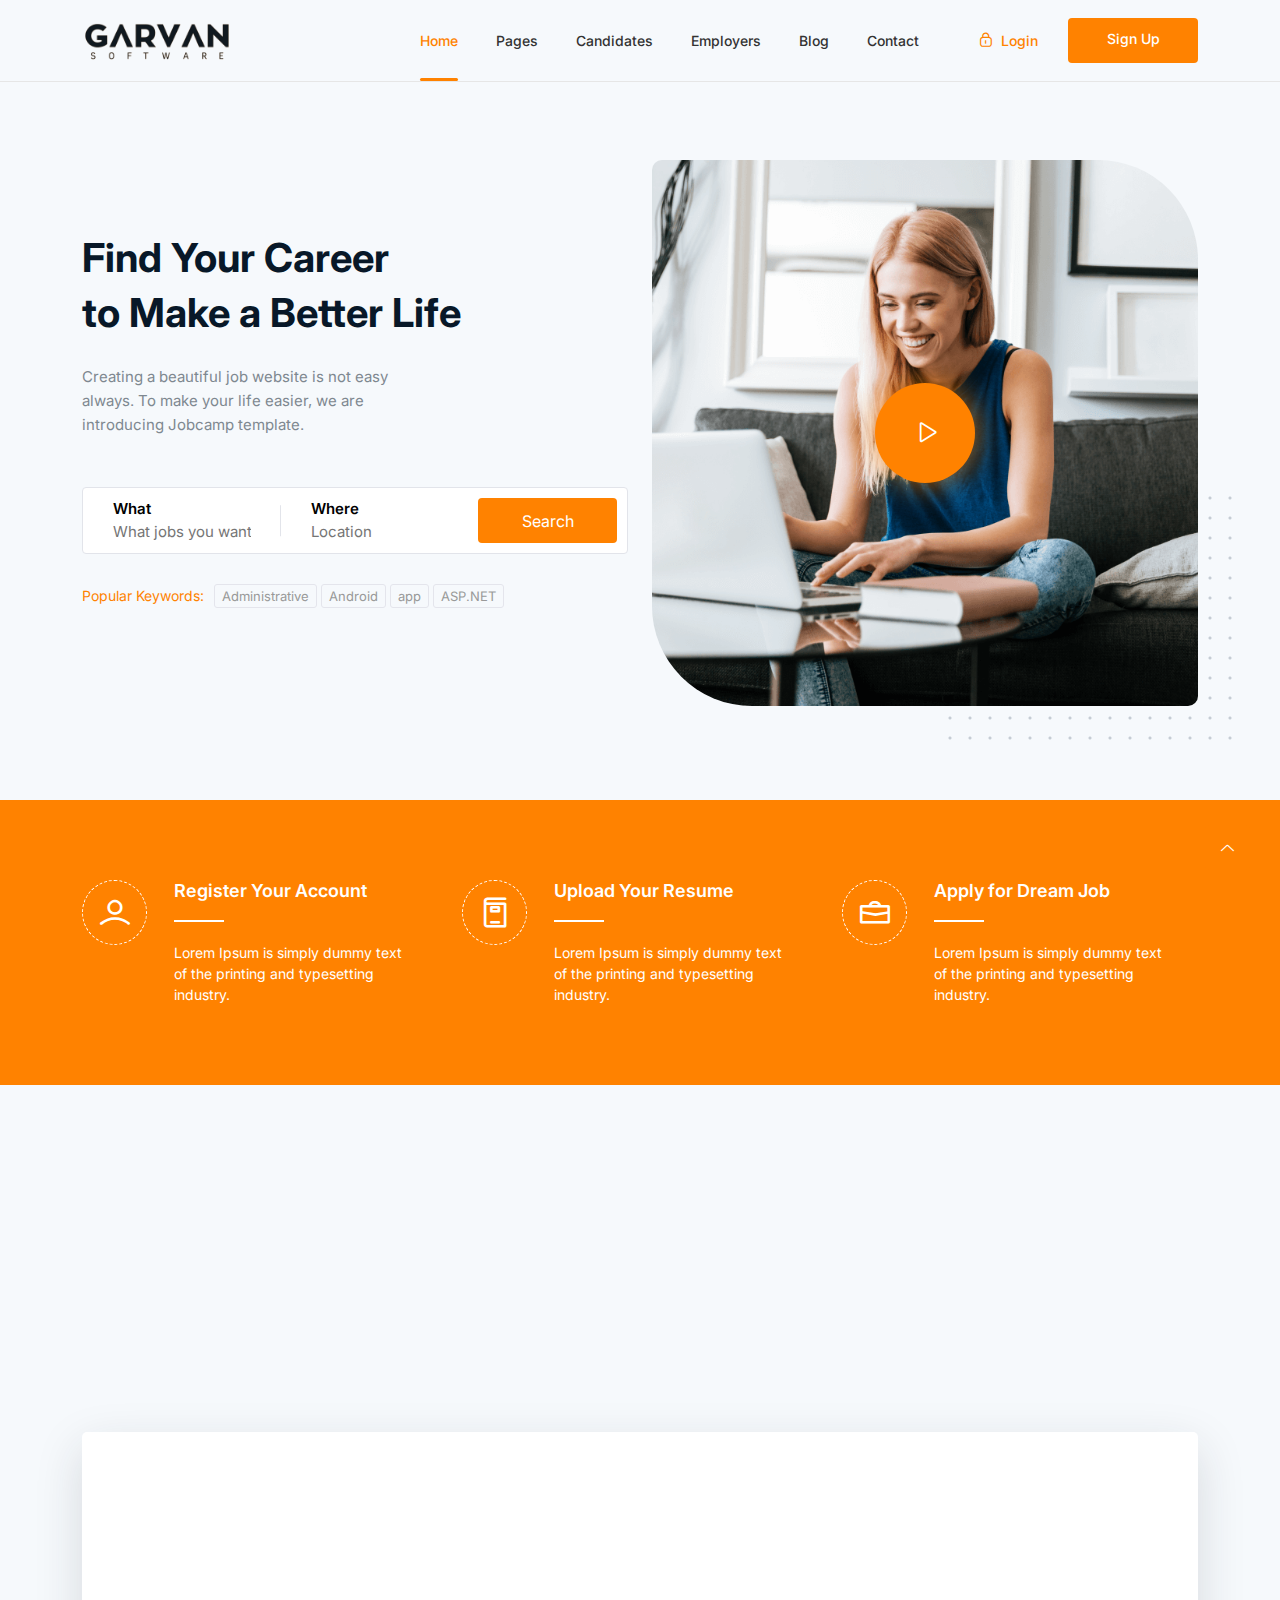
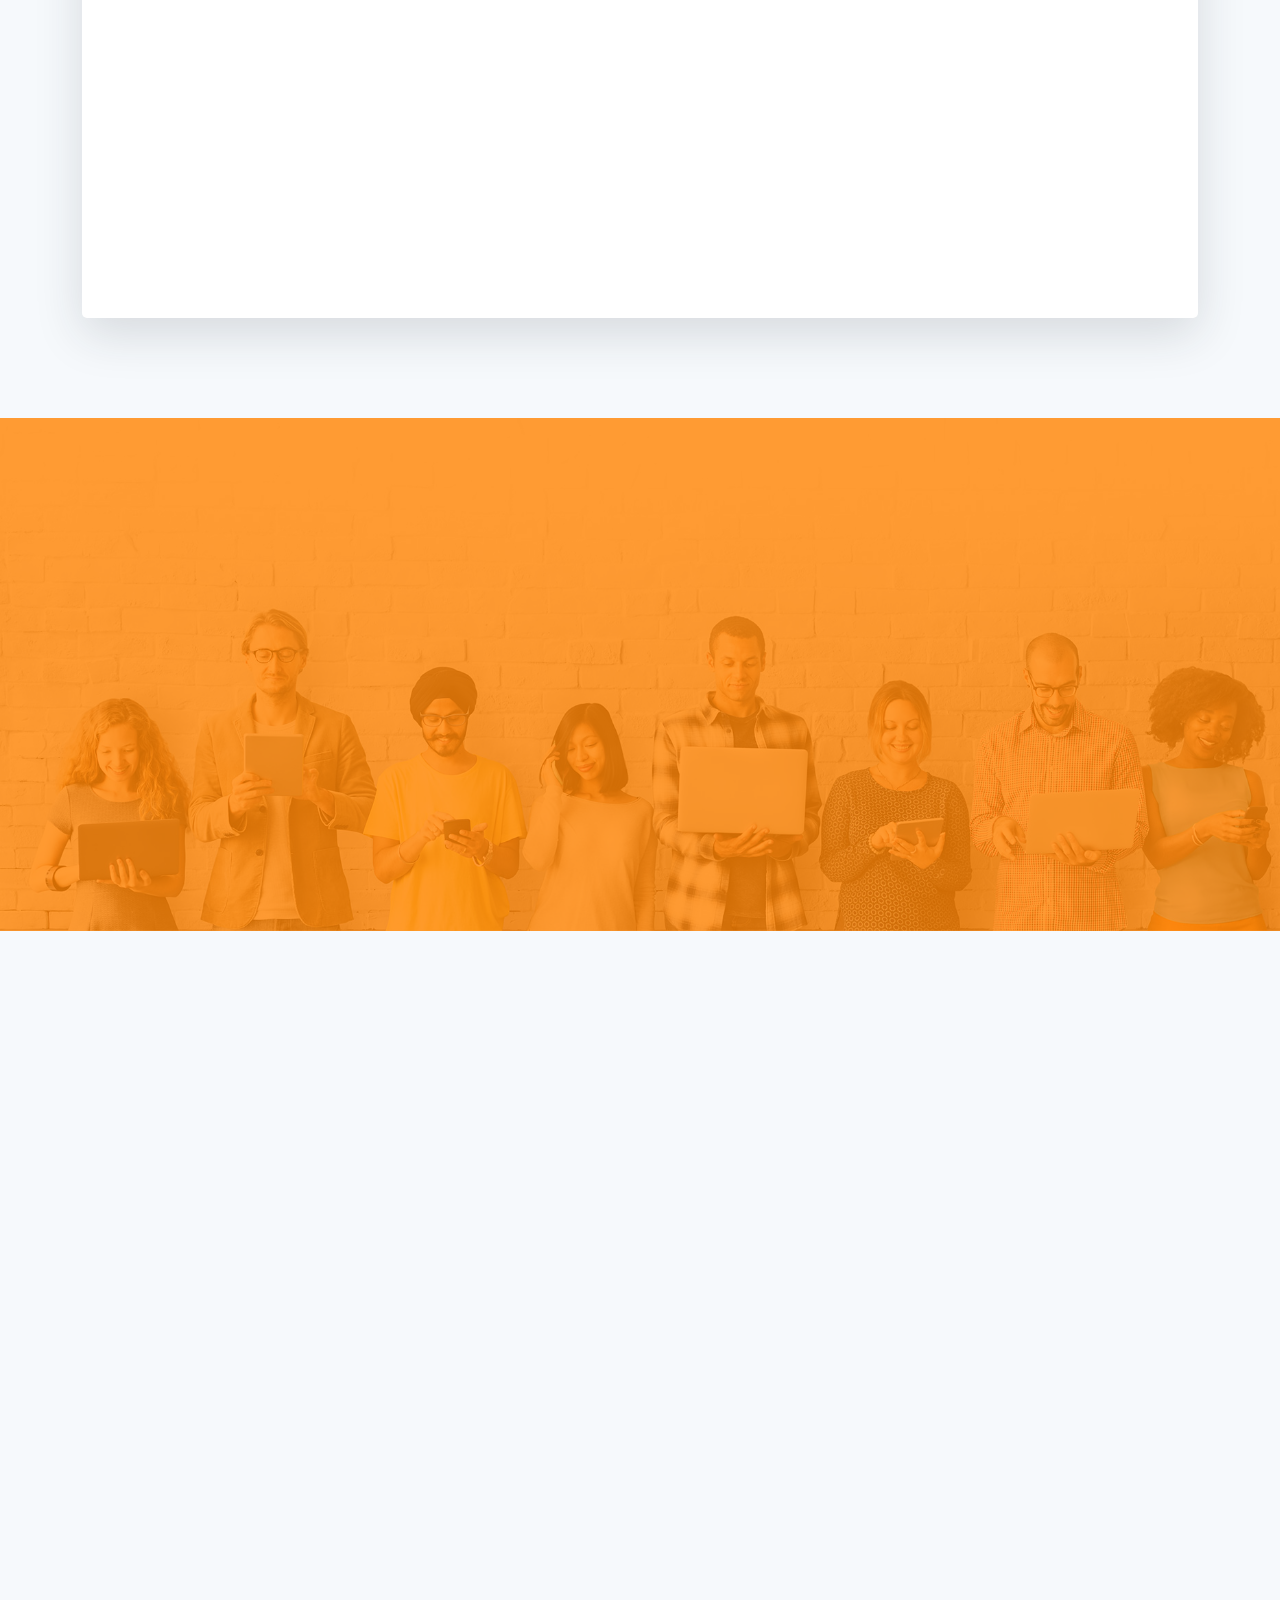
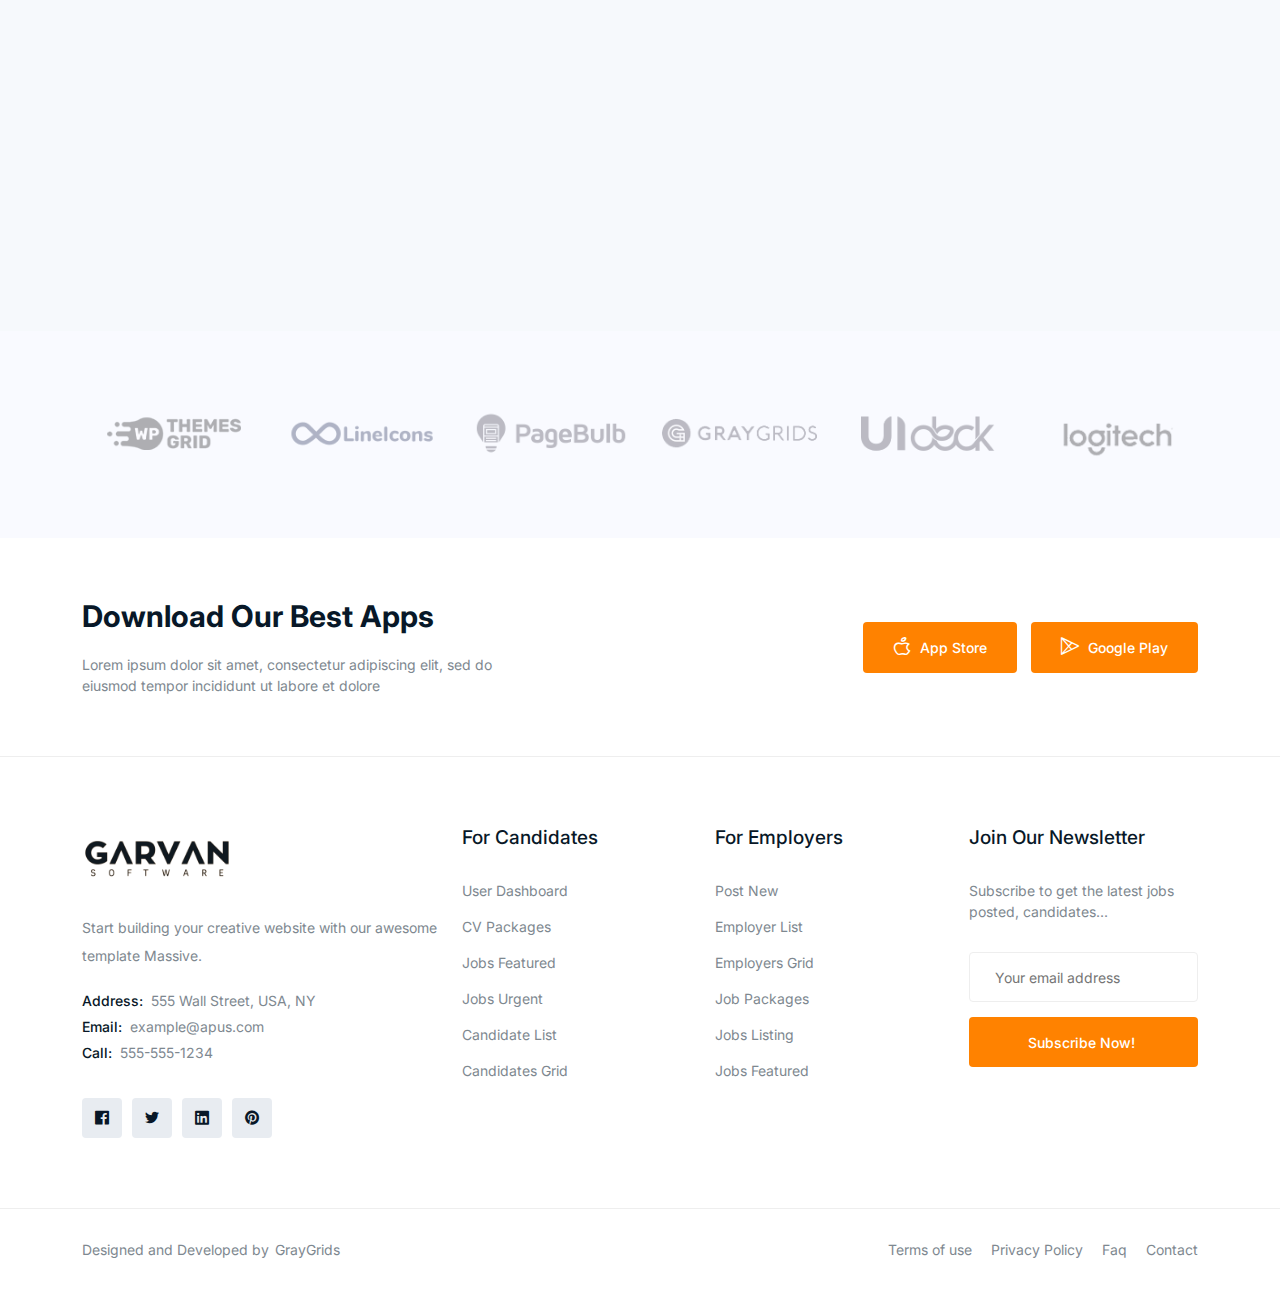
==== index.html @ d6cba6f6 "Add site" ====
<!DOCTYPE html>
<html class="no-js" lang="zxx">

<head>
    <meta charset="utf-8" />
    <meta http-equiv="x-ua-compatible" content="ie=edge" />
    <title>JobGrids - Job Portal HTML Template.</title>
    <meta name="description" content="" />
    <meta name="viewport" content="width=device-width, initial-scale=1" />
    <link rel="shortcut icon" type="image/x-icon" href="assets/images/favicon.svg" />
    <!-- Place favicon.ico in the root directory -->

    <!-- Web Font -->
    <link href="https://fonts.googleapis.com/css2?family=Inter:wght@100;200;300;400;500;600;700;800;900&display=swap"
        rel="stylesheet">

    <!-- ========================= CSS here ========================= -->
    <link rel="stylesheet" href="assets/css/bootstrap.min.css" />
    <link rel="stylesheet" href="assets/css/LineIcons.2.0.css" />
    <link rel="stylesheet" href="assets/css/animate.css" />
    <link rel="stylesheet" href="assets/css/tiny-slider.css" />
    <link rel="stylesheet" href="assets/css/glightbox.min.css" />
    <link rel="stylesheet" href="assets/css/main.css" />

</head>

<body>
    <!--[if lte IE 9]>
      <p class="browserupgrade">
        You are using an <strong>outdated</strong> browser. Please
        <a href="https://browsehappy.com/">upgrade your browser</a> to improve
        your experience and security.
      </p>
    <![endif]-->

    <div id="loading-area"></div>

    <!-- Start Header Area -->
    <header class="header">
        <div class="navbar-area">
            <div class="container">
                <div class="row align-items-center">
                    <div class="col-lg-12">
                        <nav class="navbar navbar-expand-lg">
                            <a class="navbar-brand logo" href="index.html">
                                <img class="logo1" src="assets/images/logo/logo.png" alt="Logo" />
                            </a>
                            <button class="navbar-toggler" type="button" data-toggle="collapse"
                                data-target="#navbarSupportedContent" aria-controls="navbarSupportedContent"
                                aria-expanded="false" aria-label="Toggle navigation">
                                <span class="toggler-icon"></span>
                                <span class="toggler-icon"></span>
                                <span class="toggler-icon"></span>
                            </button>
                            <div class="collapse navbar-collapse sub-menu-bar" id="navbarSupportedContent">
                                <ul id="nav" class="navbar-nav ml-auto">
                                    <li class="nav-item">
                                        <a class="active" href="index.html">Home</a>
                                    </li>
                                    <li class="nav-item"><a href="#">Pages</a>
                                        <ul class="sub-menu">
                                            <li><a href="about-us.html">About Us</a></li>
                                        </ul>
                                    </li>
                                    <li class="nav-item"><a href="#">Candidates</a></li>
                                    <li class="nav-item"><a href="#">Employers </a></li>
                                    <li class="nav-item"><a href="#">Blog</a></li>
                                    <li class="nav-item"><a href="contact.html">Contact</a></li>
                                </ul>
                            </div>
                            <!-- navbar collapse -->
                            <div class="button">
                                <a href="javacript:" data-toggle="modal" data-target="#login" class="login"><i
                                        class="lni lni-lock-alt"></i> Login</a>
                                <a href="javacript:" data-toggle="modal" data-target="#signup" class="btn">Sign Up</a>
                            </div>
                        </nav>
                        <!-- navbar -->
                    </div>
                </div>
                <!-- row -->
            </div>
            <!-- container -->
        </div>
        <!-- navbar area -->
    </header>
    <!-- End Header Area -->

    <!-- Start Hero Area -->
    <section class="hero-area">
        <!-- Single Slider -->
        <div class="hero-inner">
            <div class="container">
                <div class="row ">
                    <div class="col-lg-6 co-12">
                        <div class="inner-content">
                            <div class="hero-text">
                                <h1 class="wow fadeInUp" data-wow-delay=".3s">Find Your Career <br>to Make a Better Life
                                </h1>
                                <p class="wow fadeInUp" data-wow-delay=".5s">Creating a beautiful job website is not
                                    easy <br> always. To make your life easier, we are<br> introducing Jobcamp template.
                                </p>
                            </div>
                            <div class="job-search-wrap-two mt-50 wow fadeInUp" data-wow-delay=".7s">
                                <div class="job-search-form">
                                    <form action="#">
                                        <!-- Single Field Item Start  -->
                                        <div class="single-field-item keyword">
                                            <label for="keyword">What</label>
                                            <input id="keyword" placeholder="What jobs you want?" name="keyword"
                                                type="text">
                                        </div>
                                        <!-- Single Field Item End  -->
                                        <!-- Single Field Item Start  -->
                                        <div class="single-field-item location">
                                            <label for="location">Where</label>
                                            <input id="location" class="input-field input-field-location"
                                                placeholder="Location" name="location" type="text">
                                        </div>
                                        <!-- Single Field Item End  -->
                                        <div class="submit-btn">
                                            <button class="btn" type="submit">Search</button>
                                        </div>
                                    </form>
                                </div>
                                <div class="trending-keywords mt-30">
                                    <div class="keywords style-two">
                                        <span class="title">Popular Keywords:</span>
                                        <ul>
                                            <li><a href="#">Administrative</a></li>
                                            <li><a href="#">Android</a></li>
                                            <li><a href="#">app</a></li>
                                            <li><a href="#">ASP.NET</a></li>
                                        </ul>
                                    </div>
                                </div>
                            </div>
                        </div>
                    </div>
                    <div class="col-lg-6 co-12">
                        <div class="hero-video-head wow fadeInRight" data-wow-delay=".5s">
                            <div class="video-inner">
                                <img src="assets/images/hero/hero-image.png" alt="#">
                                <a href="https://www.youtube.com/watch?v=cz4z8CyvDas" class="glightbox hero-video"><i
                                        class="lni lni-play"></i></a>
                                <!-- Video Animation -->
                                <div class="promo-video">
                                    <div class="waves-block">
                                        <div class="waves wave-1"></div>
                                        <div class="waves wave-2"></div>
                                        <div class="waves wave-3"></div>
                                    </div>
                                </div>
                                <!--/ End Video Animation -->
                            </div>
                        </div>
                    </div>
                </div>
            </div>
        </div>
        <!--/ End Single Slider -->
    </section>
    <!--/ End Hero Area -->

    <!-- Start Apply Process Area -->
    <section class="apply-process section">
        <div class="container">
            <div class="row">
                <div class="col-lg-4 col-md-4 col-12">
                    <div class="process-item">
                        <i class="lni lni-user"></i>
                        <h4>Register Your Account</h4>
                        <p>Lorem Ipsum is simply dummy text of the printing and typesetting industry.</p>
                    </div>
                </div>
                <div class="col-lg-4 col-md-4 col-12">
                    <div class="process-item">
                        <i class="lni lni-book"></i>
                        <h4>Upload Your Resume</h4>
                        <p>Lorem Ipsum is simply dummy text of the printing and typesetting industry.</p>
                    </div>
                </div>
                <div class="col-lg-4 col-md-4 col-12">
                    <div class="process-item">
                        <i class="lni lni-briefcase"></i>
                        <h4>Apply for Dream Job</h4>
                        <p>Lorem Ipsum is simply dummy text of the printing and typesetting industry.</p>
                    </div>
                </div>
            </div>
        </div>
    </section>
    <!--/ End Apply Process Area -->

    <!-- Start Job Category Area -->
    <section class="job-category section">
        <div class="container">
            <div class="row">
                <div class="col-12">
                    <div class="section-title">
                        <span class="wow fadeInDown" data-wow-delay=".2s">Job Category</span>
                        <h2 class="wow fadeInUp" data-wow-delay=".4s">Choose Your Desire Category</h2>
                        <p class="wow fadeInUp" data-wow-delay=".6s">There are many variations of passages of Lorem
                            Ipsum available, but the majority have suffered alteration in some form.</p>
                    </div>
                </div>
            </div>
            <div class="cat-head">
                <div class="row">
                    <div class="col-lg-3 col-md-6 col-12">
                        <a href="job-details.html" class="single-cat wow fadeInUp" data-wow-delay=".2s">
                            <div class="icon">
                                <i class="lni lni-cog"></i>
                            </div>
                            <h3>Technical<br> Support</h3>
                        </a>
                    </div>
                    <div class="col-lg-3 col-md-6 col-12">
                        <a href="job-details.html" class="single-cat wow fadeInUp" data-wow-delay=".4s">
                            <div class="icon">
                                <i class="lni lni-layers"></i>
                            </div>
                            <h3>Business<br> Development</h3>
                        </a>
                    </div>
                    <div class="col-lg-3 col-md-6 col-12">
                        <a href="job-details.html" class="single-cat wow fadeInUp" data-wow-delay=".6s">
                            <div class="icon">
                                <i class="lni lni-home"></i>
                            </div>
                            <h3>Real Estate<br> Business</h3>
                        </a>
                    </div>
                    <div class="col-lg-3 col-md-6 col-12">
                        <a href="job-details.html" class="single-cat wow fadeInUp" data-wow-delay=".8s">
                            <div class="icon">
                                <i class="lni lni-search"></i>
                            </div>
                            <h3>Share Maeket<br> Analysis</h3>
                        </a>
                    </div>
                    <div class="col-lg-3 col-md-6 col-12">
                        <a href="job-details.html" class="single-cat wow fadeInUp" data-wow-delay=".2s">
                            <div class="icon">
                                <i class="lni lni-investment"></i>
                            </div>
                            <h3>Finance & Banking <br> Service</h3>
                        </a>
                    </div>
                    <div class="col-lg-3 col-md-6 col-12">
                        <a href="job-details.html" class="single-cat wow fadeInUp" data-wow-delay=".4s">
                            <div class="icon">
                                <i class="lni lni-cloud-network"></i>
                            </div>
                            <h3>IT & Networing <br> Sevices</h3>
                        </a>
                    </div>
                    <div class="col-lg-3 col-md-6 col-12">
                        <a href="job-details.html" class="single-cat wow fadeInUp" data-wow-delay=".6s">
                            <div class="icon">
                                <i class="lni lni-restaurant"></i>
                            </div>
                            <h3>Restaurant <br> Services</h3>
                        </a>
                    </div>
                    <div class="col-lg-3 col-md-6 col-12">
                        <a href="job-details.html" class="single-cat wow fadeInUp" data-wow-delay=".8s">
                            <div class="icon">
                                <i class="lni lni-fireworks"></i>
                            </div>
                            <h3>Defence & Fire <br> Service</h3>
                        </a>
                    </div>
                </div>
            </div>
        </div>
    </section>
    <!-- /End Job Category Area -->

    <!-- Start Call Action Area -->
    <section class="call-action overlay section">
        <div class="container">
            <div class="row ">
                <div class="col-lg-8 offset-lg-2 col-12">
                    <div class="inner">
                        <div class="section-title">
                            <span class="wow fadeInDown" data-wow-delay=".2s">JobGrids Free Lite Version</span>
                            <h2 class="wow fadeInUp" data-wow-delay=".4s">Currently You are using free
                                lite Version of JobGrids</h2>
                            <p class="wow fadeInUp" data-wow-delay=".6s">Please, purchase full version of the template to get all pages, <br> Features and commercial license.</p>
                            <div class="button wow fadeInUp" data-wow-delay=".8s">
                                <a href="#" class="btn"><i class="lni lni-cart"></i> Buy Now</a>
                            </div>
                        </div>
                    </div>
                </div>
            </div>
        </div>
    </section>
    <!-- /End Call Action Area -->

    <!-- Start Pricing Table Area -->
    <section class="pricing-table section">
        <div class="container">
            <div class="row">
                <div class="col-12">
                    <div class="section-title">
                        <span class="wow fadeInDown" data-wow-delay=".2s">Pricing Table</span>
                        <h2 class="wow fadeInUp" data-wow-delay=".4s">Our Pricing Plan</h2>
                        <p class="wow fadeInUp" data-wow-delay=".6s">There are many variations of passages of Lorem
                            Ipsum available, but the majority have suffered alteration in some form.</p>
                    </div>
                </div>
            </div>
            <div class="row">
                <div class="col-lg-4 col-md-6 col-12">
                    <!-- Single Table -->
                    <div class="single-table wow fadeInUp" data-wow-delay=".2s">
                        <!-- Table Head -->
                        <div class="table-head">
                            <h4 class="title">BASIC PACK</h4>
                            <div class="price">
                                <p class="amount">$30<span class="duration">per month</span></p>
                            </div>
                        </div>
                        <!-- End Table Head -->
                        <!-- Table List -->
                        <ul class="table-list">
                            <li>5+ Listings</li>
                            <li>Contact With Agent</li>
                            <li>Contact With Agent</li>
                            <li>7×24 Fully Support</li>
                            <li>50GB Space</li>
                        </ul>
                        <!-- End Table List -->
                        <!-- Table Bottom -->
                        <div class="button">
                            <a class="btn" href="#">Register Now</a>
                        </div>
                        <!-- End Table Bottom -->
                    </div>
                    <!-- End Single Table-->
                </div>
                <div class="col-lg-4 col-md-6 col-12">
                    <!-- Single Table -->
                    <div class="single-table wow fadeInUp" data-wow-delay=".4s">
                        <!-- Table Head -->
                        <div class="table-head">
                            <h4 class="title">STANDARD PACK</h4>
                            <div class="price">
                                <p class="amount">$40<span class="duration">per month</span></p>
                            </div>
                        </div>
                        <!-- End Table Head -->
                        <!-- Table List -->
                        <ul class="table-list">
                            <li>5+ Listings</li>
                            <li>Contact With Agent</li>
                            <li>Contact With Agent</li>
                            <li>7×24 Fully Support</li>
                            <li>50GB Space</li>
                        </ul>
                        <!-- End Table List -->
                        <!-- Table Bottom -->
                        <div class="button">
                            <a class="btn" href="#">Register Now</a>
                        </div>
                        <!-- End Table Bottom -->
                    </div>
                    <!-- End Single Table-->
                </div>
                <div class="col-lg-4 col-md-6 col-12">
                    <!-- Single Table -->
                    <div class="single-table wow fadeInUp" data-wow-delay=".6s">
                        <!-- Table Head -->
                        <div class="table-head">
                            <h4 class="title">PREMIUM PACK</h4>
                            <div class="price">
                                <p class="amount">$60<span class="duration">per month</span></p>
                            </div>
                        </div>
                        <!-- End Table Head -->
                        <!-- Table List -->
                        <ul class="table-list">
                            <li>5+ Listings</li>
                            <li>Contact With Agent</li>
                            <li>Contact With Agent</li>
                            <li>7×24 Fully Support</li>
                            <li>50GB Space</li>
                        </ul>
                        <!-- End Table List -->
                        <!-- Table Bottom -->
                        <div class="button">
                            <a class="btn" href="#">Register Now</a>
                        </div>
                        <!-- End Table Bottom -->
                    </div>
                    <!-- End Single Table-->
                </div>
            </div>
        </div>
    </section>
    <!--/ End Pricing Table Area -->

    <!-- Start Clients Area -->
    <div class="client-logo-section">
        <div class="container">
            <div class="client-logo-wrapper">
                <div class="client-logo-carousel d-flex align-items-center justify-content-between">
                    <div class="client-logo">
                        <img src="assets/images/clients/client1.png" alt="#">
                    </div>
                    <div class="client-logo">
                        <img src="assets/images/clients/client2.png" alt="#">
                    </div>
                    <div class="client-logo">
                        <img src="assets/images/clients/client3.png" alt="#">
                    </div>
                    <div class="client-logo">
                        <img src="assets/images/clients/client4.png" alt="#">
                    </div>
                    <div class="client-logo">
                        <img src="assets/images/clients/client5.png" alt="#">
                    </div>
                    <div class="client-logo">
                        <img src="assets/images/clients/client6.png" alt="#">
                    </div>
                    <div class="client-logo">
                        <img src="assets/images/clients/client2.png" alt="#">
                    </div>
                    <div class="client-logo">
                        <img src="assets/images/clients/client3.png" alt="#">
                    </div>
                    <div class="client-logo">
                        <img src="assets/images/clients/client4.png" alt="#">
                    </div>
                </div>
            </div>
        </div>
    </div>
    <!-- End Clients Area -->

    <!-- Login Modal -->
    <div class="modal fade form-modal" id="login" tabindex="-1" aria-hidden="true">
        <div class="modal-dialog max-width-px-840 position-relative">
            <button type="button"
                class="circle-32 btn-reset bg-white pos-abs-tr mt-md-n6 mr-lg-n6 focus-reset z-index-supper"
                data-dismiss="modal"><i class="lni lni-close"></i></button>
            <div class="login-modal-main">
                <div class="row no-gutters">
                    <div class="col-12">
                        <div class="row">
                            <div class="heading">
                                <h3>Login From Here</h3>
                                <p>Log in to continue your account <br> and explore new jobs.</p>
                            </div>
                            <div class="social-login">
                                <ul>
                                    <li><a class="linkedin" href="#"><i class="lni lni-linkedin-original"></i> Log in
                                            with LinkedIn</a></li>
                                    <li><a class="google" href="#"><i class="lni lni-google"></i> Log in with
                                            Google</a></li>
                                    <li><a class="facebook" href="#"><i class="lni lni-facebook-original"></i> Log in
                                            with Facebook</a></li>
                                </ul>
                            </div>
                            <div class="or-devider">
                                <span>Or</span>
                            </div>
                            <form action="/">
                                <div class="form-group">
                                    <label for="email" class="label">E-mail</label>
                                    <input type="email" class="form-control" placeholder="example@gmail.com" id="email">
                                </div>
                                <div class="form-group">
                                    <label for="password" class="label">Password</label>
                                    <div class="position-relative">
                                        <input type="password" class="form-control" id="password"
                                            placeholder="Enter password">
                                    </div>
                                </div>
                                <div class="form-group d-flex flex-wrap justify-content-between">
                                    <!-- Default checkbox -->
                                    <div class="form-check">
                                        <input class="form-check-input" type="checkbox" value=""
                                            id="flexCheckDefault" />
                                        <label class="form-check-label" for="flexCheckDefault">Remember password</label>
                                    </div>
                                    <a href="" class="font-size-3 text-dodger line-height-reset">Forget Password</a>
                                </div>
                                <div class="form-group mb-8 button">
                                    <button class="btn ">Log in
                                    </button>
                                </div>
                                <p class="text-center create-new-account">Don’t have an account? <a href="#">Create a free account</a></p>
                            </form>
                        </div>
                    </div>
                </div>
            </div>
        </div>
    </div>
    <!-- End Login Modal -->

    <!-- Signup Modal -->
    <div class="modal fade form-modal" id="signup" tabindex="-1" aria-hidden="true">
        <div class="modal-dialog max-width-px-840 position-relative">
            <button type="button"
                class="circle-32 btn-reset bg-white pos-abs-tr mt-md-n6 mr-lg-n6 focus-reset z-index-supper"
                data-dismiss="modal"><i class="lni lni-close"></i></button>
            <div class="login-modal-main">
                <div class="row no-gutters">
                    <div class="col-12">
                        <div class="row">
                            <div class="heading">
                                <h3>Create a free Account <br> Today</h3>
                                <p>Create your account to continue <br> and explore new jobs.</p>
                            </div>
                            <div class="social-login">
                                <ul>
                                    <li><a class="linkedin" href="#"><i class="lni lni-linkedin-original"></i> Import from LinkedIn</a></li>
                                    <li><a class="google" href="#"><i class="lni lni-google"></i> Import from
                                            Google</a></li>
                                    <li><a class="facebook" href="#"><i class="lni lni-facebook-original"></i> Import from Facebook</a></li>
                                </ul>
                            </div>
                            <div class="or-devider">
                                <span>Or</span>
                            </div>
                            <form action="/">
                                <div class="form-group">
                                    <label for="email" class="label">E-mail</label>
                                    <input type="email" class="form-control" placeholder="example@gmail.com">
                                </div>
                                <div class="form-group">
                                    <label for="password" class="label">Password</label>
                                    <div class="position-relative">
                                        <input type="password" class="form-control"
                                            placeholder="Enter password">
                                    </div>
                                </div>
                                <div class="form-group">
                                    <label for="password" class="label">Confirm Password</label>
                                    <div class="position-relative">
                                        <input type="password" class="form-control"
                                            placeholder="Enter password">
                                    </div>
                                </div>
                                <div class="form-group d-flex flex-wrap justify-content-between">
                                    <!-- Default checkbox -->
                                    <div class="form-check">
                                        <input class="form-check-input" type="checkbox" value="">
                                        <label class="form-check-label" for="flexCheckDefault">Agree to the <a
                                                href="#">Terms & Conditions</a></label>
                                    </div>
                                </div>
                                <div class="form-group mb-8 button">
                                    <button class="btn ">Sign Up
                                    </button>
                                </div>
                            </form>
                        </div>
                    </div>
                </div>
            </div>
        </div>
    </div>
    <!-- End Signup Modal -->

    <!-- Start Footer Area -->
    <footer class="footer">
        <div class="footer-top">
            <div class="container">
                <div class="row align-items-center justify-content-center">
                    <div class="col-lg-6 col-12">
                        <div class="download-text">
                            <h3>Download Our Best Apps</h3>
                            <p>Lorem ipsum dolor sit amet, consectetur adipiscing elit, sed do<br> eiusmod tempor
                                incididunt ut labore et dolore</p>
                        </div>
                    </div>
                    <div class="col-lg-6 col-12">
                        <div class="download-button">
                            <div class="button">
                                <a class="btn" href="#"><i class="lni lni-apple"></i> App Store</a>
                                <a class="btn" href="#"><i class="lni lni-play-store"></i> Google Play</a>
                            </div>
                        </div>
                    </div>
                </div>
            </div>
        </div>
        <!-- Start Middle Top -->
        <div class="footer-middle">
            <div class="container">
                <div class="row">
                    <div class="col-lg-4 col-md-6 col-12">
                        <!-- Single Widget -->
                        <div class="f-about single-footer">
                            <div class="logo">
                                <a href="index.html"><img src="assets/images/logo/logo.png" alt="Logo"></a>
                            </div>
                            <p>Start building your creative website with our awesome template Massive.</p>
                            <ul class="contact-address">
                                <li><span>Address:</span> 555 Wall Street, USA, NY</li>
                                <li><span>Email:</span> example@apus.com</li>
                                <li><span>Call:</span> 555-555-1234</li>
                            </ul>
                            <div class="footer-social">
                                <ul>
                                    <li><a href="#"><i class="lni lni-facebook-original"></i></a></li>
                                    <li><a href="#"><i class="lni lni-twitter-original"></i></a></li>
                                    <li><a href="#"><i class="lni lni-linkedin-original"></i></a></li>
                                    <li><a href="#"><i class="lni lni-pinterest"></i></a></li>
                                </ul>
                            </div>
                        </div>
                        <!-- End Single Widget -->
                    </div>
                    <div class="col-lg-8 col-12">
                        <div class="row">
                            <div class="col-lg-4 col-md-6 col-12">
                                <!-- Single Widget -->
                                <div class="single-footer f-link">
                                    <h3>For Candidates</h3>
                                    <ul>
                                        <li><a href="resume.html">User Dashboard</a></li>
                                        <li><a href="#">CV Packages</a></li>
                                        <li><a href="#">Jobs Featured</a></li>
                                        <li><a href="#">Jobs Urgent</a></li>
                                        <li><a href="#">Candidate List</a></li>
                                        <li><a href="#">Candidates Grid</a></li>
                                    </ul>
                                </div>
                                <!-- End Single Widget -->
                            </div>
                            <div class="col-lg-4 col-md-6 col-12">
                                <!-- Single Widget -->
                                <div class="single-footer f-link">
                                    <h3>For Employers</h3>
                                    <ul>
                                        <li><a href="#">Post New</a></li>
                                        <li><a href="#">Employer List</a></li>
                                        <li><a href="#">Employers Grid</a></li>
                                        <li><a href="#">Job Packages</a></li>
                                        <li><a href="#">Jobs Listing</a></li>
                                        <li><a href="#">Jobs Featured</a></li>
                                    </ul>
                                </div>
                                <!-- End Single Widget -->
                            </div>
                            <div class="col-lg-4 col-md-6 col-12">
                                <!-- Single Widget -->
                                <div class="single-footer newsletter">
                                    <h3>Join Our Newsletter</h3>
                                    <p>Subscribe to get the latest jobs posted, candidates...</p>
                                    <form action="mail/mail.php" method="get" target="_blank" class="newsletter-inner">
                                        <input name="EMAIL" placeholder="Your email address" class="common-input"
                                            onfocus="this.placeholder = ''"
                                            onblur="this.placeholder = 'Your email address'" required="" type="email">
                                        <div class="button">
                                            <button class="btn">Subscribe Now! <span class="dir-part"></span></button>
                                        </div>
                                    </form>
                                </div>
                                <!-- End Single Widget -->
                            </div>
                        </div>
                    </div>
                </div>
            </div>
        </div>
        <!--/ End Footer Middle -->
        <!-- Start Footer Bottom -->
        <div class="footer-bottom">
            <div class="container">
                <div class="inner">
                    <div class="row">
                        <div class="col-lg-6 col-md-6 col-12">
                            <div class="left">
                                <p>Designed and Developed by<a href="https://graygrids.com/" rel="nofollow" target="_blank">GrayGrids</a></p>
                            </div>
                        </div>
                        <div class="col-lg-6 col-md-6 col-12">
                            <div class="right">
                                <ul>
                                    <li><a href="#">Terms of use</a></li>
                                    <li><a href="#"> Privacy Policy</a></li>
                                    <li><a href="#">Faq</a></li>
                                    <li><a href="#">Contact</a></li>
                                </ul>
                            </div>
                        </div>
                    </div>
                </div>
            </div>
        </div>
        <!-- End Footer Middle -->
    </footer>
    <!--/ End Footer Area -->

    <!-- ========================= scroll-top ========================= -->
    <a href="#" class="scroll-top btn-hover">
        <i class="lni lni-chevron-up"></i>
    </a>

    <!-- ========================= JS here ========================= -->
    <script src="assets/js/bootstrap.min.js"></script>
    <script src="assets/js/wow.min.js"></script>
    <script src="assets/js/tiny-slider.js"></script>
    <script src="assets/js/glightbox.min.js"></script>
    <script src="assets/js/main.js"></script>
    <script type="text/javascript">
        //====== Clients Logo Slider
        tns({
            container: '.client-logo-carousel',
            slideBy: 'page',
            autoplay: true,
            autoplayButtonOutput: false,
            mouseDrag: true,
            gutter: 15,
            nav: false,
            controls: false,
            responsive: {
                0: {
                    items: 1,
                },
                540: {
                    items: 2,
                },
                768: {
                    items: 3,
                },
                992: {
                    items: 4,
                },
                1170: {
                    items: 6,
                }
            }
        });
        //========= glightbox
        GLightbox({
            'href': 'https://www.youtube.com/watch?v=cz4z8CyvDas',
            'type': 'video',
            'source': 'youtube', //vimeo, youtube or local
            'width': 900,
            'autoplayVideos': true,
        });
    </script>
</body>

</html>
---- assets/css/tiny-slider.css ----
.tns-outer{padding:0!important}.tns-outer [hidden]{display:none!important}.tns-outer [aria-controls],.tns-outer [data-action]{cursor:pointer}.tns-slider{-webkit-transition:all 0s;-moz-transition:all 0s;transition:all 0s}.tns-slider>.tns-item{-webkit-box-sizing:border-box;-moz-box-sizing:border-box;box-sizing:border-box}.tns-horizontal.tns-subpixel{white-space:nowrap}.tns-horizontal.tns-subpixel>.tns-item{display:inline-block;vertical-align:top;white-space:normal}.tns-horizontal.tns-no-subpixel:after{content:'';display:table;clear:both}.tns-horizontal.tns-no-subpixel>.tns-item{float:left}.tns-horizontal.tns-carousel.tns-no-subpixel>.tns-item{margin-right:-100%}.tns-no-calc{position:relative;left:0}.tns-gallery{position:relative;left:0;min-height:1px}.tns-gallery>.tns-item{position:absolute;left:-100%;-webkit-transition:transform 0s,opacity 0s;-moz-transition:transform 0s,opacity 0s;transition:transform 0s,opacity 0s}.tns-gallery>.tns-slide-active{position:relative;left:auto!important}.tns-gallery>.tns-moving{-webkit-transition:all .25s;-moz-transition:all .25s;transition:all .25s}.tns-autowidth{display:inline-block}.tns-lazy-img{-webkit-transition:opacity .6s;-moz-transition:opacity .6s;transition:opacity .6s;opacity:.6}.tns-lazy-img.tns-complete{opacity:1}.tns-ah{-webkit-transition:height 0s;-moz-transition:height 0s;transition:height 0s}.tns-ovh{overflow:hidden}.tns-visually-hidden{position:absolute;left:-10000em}.tns-transparent{opacity:0;visibility:hidden}.tns-fadeIn{opacity:1;filter:alpha(opacity=100);z-index:0}.tns-normal,.tns-fadeOut{opacity:0;filter:alpha(opacity=0);z-index:-1}.tns-vpfix{white-space:nowrap}.tns-vpfix>div,.tns-vpfix>li{display:inline-block}.tns-t-subp2{margin:0 auto;width:310px;position:relative;height:10px;overflow:hidden}.tns-t-ct{width:2333.3333333%;width:-webkit-calc(100% * 70/3);width:-moz-calc(100% * 70/3);width:calc(100% * 70/3);position:absolute;right:0}.tns-t-ct:after{content:'';display:table;clear:both}.tns-t-ct>div{width:1.4285714%;width:-webkit-calc(100%/70);width:-moz-calc(100%/70);width:calc(100%/70);height:10px;float:left}
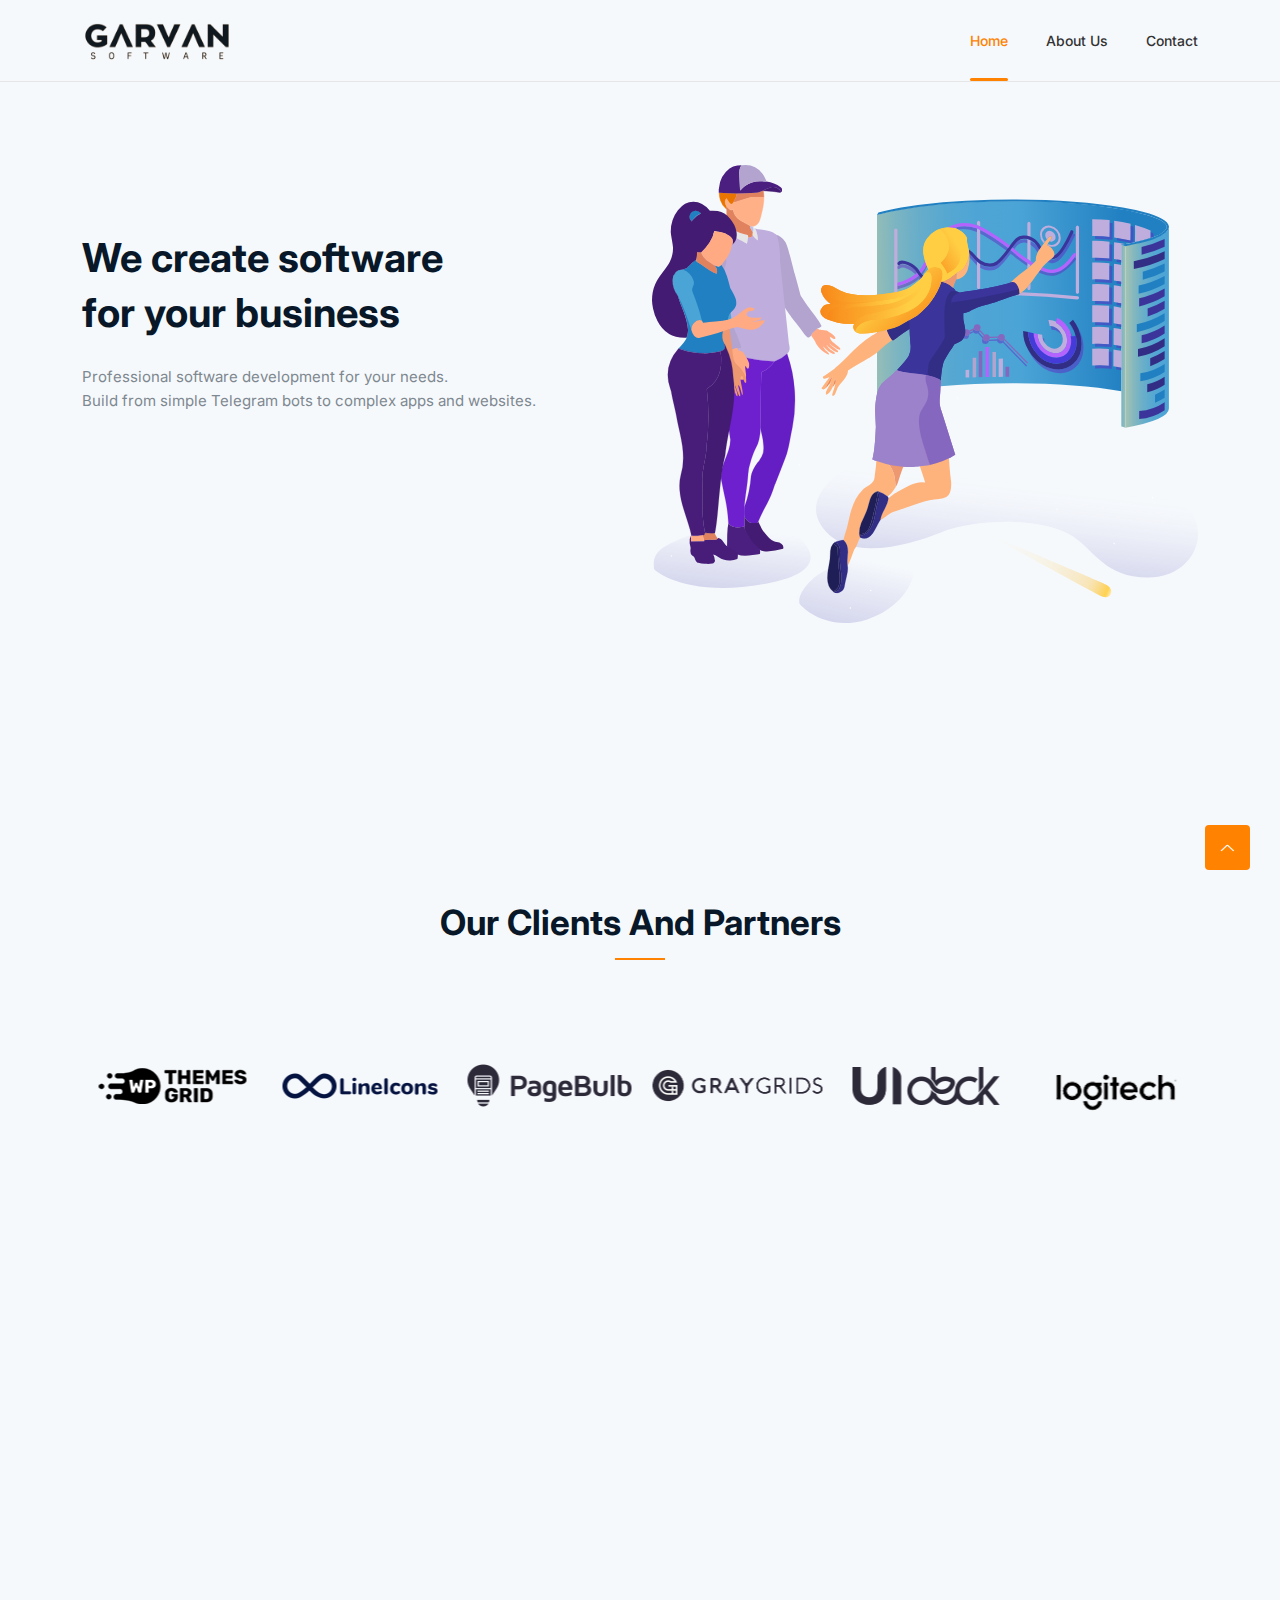
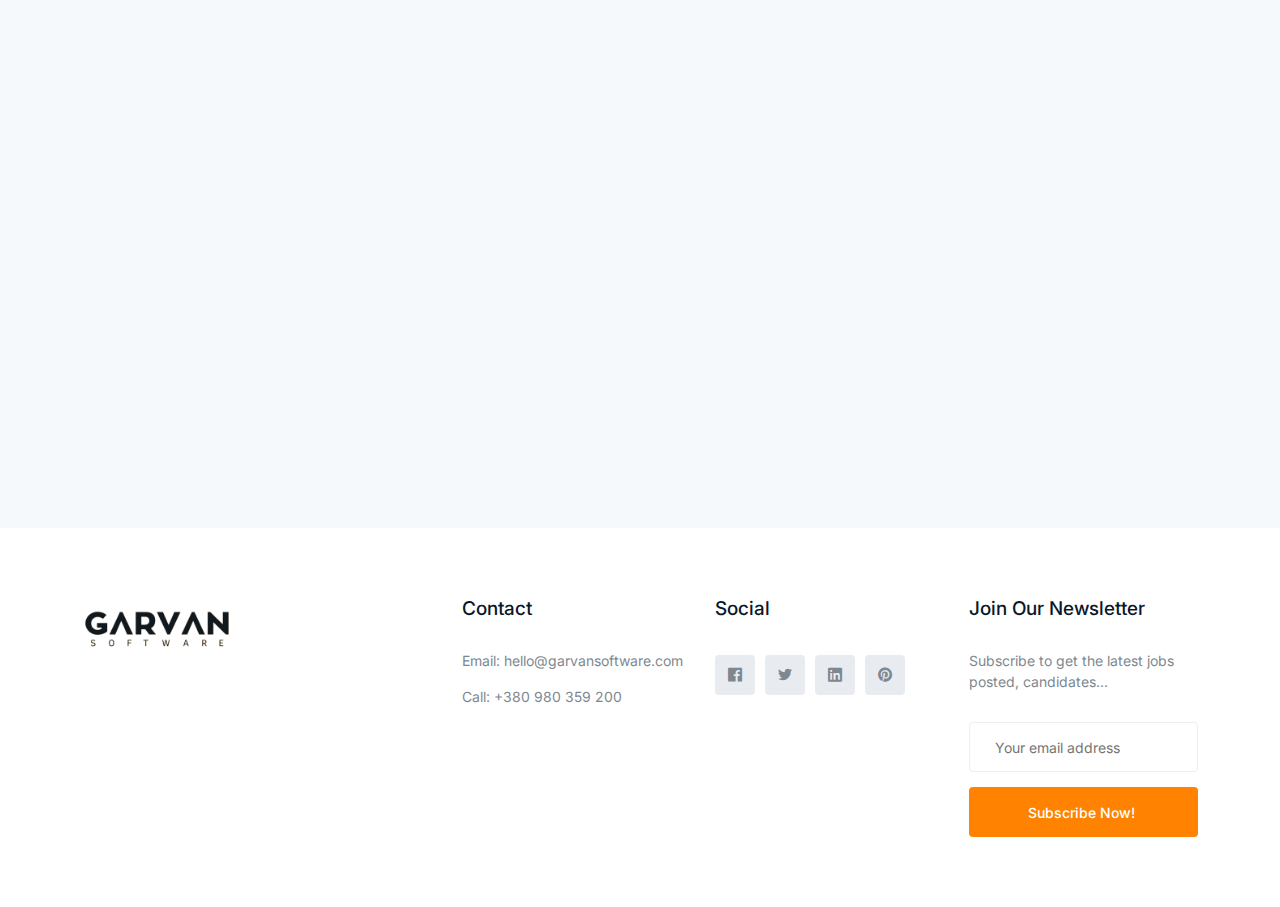
==== commit 1a4879dd: "Update Home page" ====
--- a/index.html
+++ b/index.html
@@ -57,23 +57,11 @@
                                     <li class="nav-item">
                                         <a class="active" href="index.html">Home</a>
                                     </li>
-                                    <li class="nav-item"><a href="#">Pages</a>
-                                        <ul class="sub-menu">
-                                            <li><a href="about-us.html">About Us</a></li>
-                                        </ul>
-                                    </li>
-                                    <li class="nav-item"><a href="#">Candidates</a></li>
-                                    <li class="nav-item"><a href="#">Employers </a></li>
-                                    <li class="nav-item"><a href="#">Blog</a></li>
+                                    <li class="nav-item"><a href="about-us.html">About Us</a></li>
                                     <li class="nav-item"><a href="contact.html">Contact</a></li>
                                 </ul>
                             </div>
-                            <!-- navbar collapse -->
-                            <div class="button">
-                                <a href="javacript:" data-toggle="modal" data-target="#login" class="login"><i
-                                        class="lni lni-lock-alt"></i> Login</a>
-                                <a href="javacript:" data-toggle="modal" data-target="#signup" class="btn">Sign Up</a>
-                            </div>
+                            
                         </nav>
                         <!-- navbar -->
                     </div>
@@ -86,74 +74,39 @@
     </header>
     <!-- End Header Area -->
 
+    
     <!-- Start Hero Area -->
     <section class="hero-area">
         <!-- Single Slider -->
         <div class="hero-inner">
             <div class="container">
-                <div class="row ">
+                <div class="row align-items-end">
                     <div class="col-lg-6 co-12">
                         <div class="inner-content">
                             <div class="hero-text">
-                                <h1 class="wow fadeInUp" data-wow-delay=".3s">Find Your Career <br>to Make a Better Life
+                                <h1 class="wow fadeInUp" data-wow-delay=".3s">We create software <br>for your business
                                 </h1>
-                                <p class="wow fadeInUp" data-wow-delay=".5s">Creating a beautiful job website is not
-                                    easy <br> always. To make your life easier, we are<br> introducing Jobcamp template.
+                                <p class="wow fadeInUp" data-wow-delay=".5s">
+                                    Professional software development for your needs.
+                                    <br>Build from simple Telegram bots to complex apps and websites.
                                 </p>
                             </div>
-                            <div class="job-search-wrap-two mt-50 wow fadeInUp" data-wow-delay=".7s">
-                                <div class="job-search-form">
-                                    <form action="#">
-                                        <!-- Single Field Item Start  -->
-                                        <div class="single-field-item keyword">
-                                            <label for="keyword">What</label>
-                                            <input id="keyword" placeholder="What jobs you want?" name="keyword"
-                                                type="text">
-                                        </div>
-                                        <!-- Single Field Item End  -->
-                                        <!-- Single Field Item Start  -->
-                                        <div class="single-field-item location">
-                                            <label for="location">Where</label>
-                                            <input id="location" class="input-field input-field-location"
-                                                placeholder="Location" name="location" type="text">
-                                        </div>
-                                        <!-- Single Field Item End  -->
-                                        <div class="submit-btn">
-                                            <button class="btn" type="submit">Search</button>
-                                        </div>
-                                    </form>
-                                </div>
-                                <div class="trending-keywords mt-30">
-                                    <div class="keywords style-two">
-                                        <span class="title">Popular Keywords:</span>
-                                        <ul>
-                                            <li><a href="#">Administrative</a></li>
-                                            <li><a href="#">Android</a></li>
-                                            <li><a href="#">app</a></li>
-                                            <li><a href="#">ASP.NET</a></li>
-                                        </ul>
-                                    </div>
-                                </div>
-                            </div>
-                        </div>
-                    </div>
-                    <div class="col-lg-6 co-12">
-                        <div class="hero-video-head wow fadeInRight" data-wow-delay=".5s">
-                            <div class="video-inner">
-                                <img src="assets/images/hero/hero-image.png" alt="#">
-                                <a href="https://www.youtube.com/watch?v=cz4z8CyvDas" class="glightbox hero-video"><i
-                                        class="lni lni-play"></i></a>
-                                <!-- Video Animation -->
-                                <div class="promo-video">
-                                    <div class="waves-block">
-                                        <div class="waves wave-1"></div>
-                                        <div class="waves wave-2"></div>
-                                        <div class="waves wave-3"></div>
-                                    </div>
-                                </div>
-                                <!--/ End Video Animation -->
-                            </div>
-                        </div>
+                        </div>
+                        <p class="wow fadeInUp" data-wow-delay=".5s">
+                            <br>
+                            <br>
+                            <br>
+                            <br>
+                            <br>
+                            <br>
+                            <br>
+                            <br>
+                            <br>
+                            <br>
+                        </p>
+                    </div>
+                    <div class="col-lg-6 col-12">
+                        <img src="assets/images/homeImage.svg" class="img-fluid mx-auto d-block" alt="home image">
                     </div>
                 </div>
             </div>
@@ -162,142 +115,55 @@
     </section>
     <!--/ End Hero Area -->
 
-    <!-- Start Apply Process Area -->
-    <section class="apply-process section">
-        <div class="container">
-            <div class="row">
-                <div class="col-lg-4 col-md-4 col-12">
-                    <div class="process-item">
-                        <i class="lni lni-user"></i>
-                        <h4>Register Your Account</h4>
-                        <p>Lorem Ipsum is simply dummy text of the printing and typesetting industry.</p>
-                    </div>
-                </div>
-                <div class="col-lg-4 col-md-4 col-12">
-                    <div class="process-item">
-                        <i class="lni lni-book"></i>
-                        <h4>Upload Your Resume</h4>
-                        <p>Lorem Ipsum is simply dummy text of the printing and typesetting industry.</p>
-                    </div>
-                </div>
-                <div class="col-lg-4 col-md-4 col-12">
-                    <div class="process-item">
-                        <i class="lni lni-briefcase"></i>
-                        <h4>Apply for Dream Job</h4>
-                        <p>Lorem Ipsum is simply dummy text of the printing and typesetting industry.</p>
-                    </div>
-                </div>
-            </div>
-        </div>
-    </section>
-    <!--/ End Apply Process Area -->
-
-    <!-- Start Job Category Area -->
+    <!-- Start Clients Area -->
     <section class="job-category section">
         <div class="container">
             <div class="row">
                 <div class="col-12">
                     <div class="section-title">
-                        <span class="wow fadeInDown" data-wow-delay=".2s">Job Category</span>
-                        <h2 class="wow fadeInUp" data-wow-delay=".4s">Choose Your Desire Category</h2>
-                        <p class="wow fadeInUp" data-wow-delay=".6s">There are many variations of passages of Lorem
-                            Ipsum available, but the majority have suffered alteration in some form.</p>
-                    </div>
-                </div>
-            </div>
-            <div class="cat-head">
-                <div class="row">
-                    <div class="col-lg-3 col-md-6 col-12">
-                        <a href="job-details.html" class="single-cat wow fadeInUp" data-wow-delay=".2s">
-                            <div class="icon">
-                                <i class="lni lni-cog"></i>
-                            </div>
-                            <h3>Technical<br> Support</h3>
-                        </a>
-                    </div>
-                    <div class="col-lg-3 col-md-6 col-12">
-                        <a href="job-details.html" class="single-cat wow fadeInUp" data-wow-delay=".4s">
-                            <div class="icon">
-                                <i class="lni lni-layers"></i>
-                            </div>
-                            <h3>Business<br> Development</h3>
-                        </a>
-                    </div>
-                    <div class="col-lg-3 col-md-6 col-12">
-                        <a href="job-details.html" class="single-cat wow fadeInUp" data-wow-delay=".6s">
-                            <div class="icon">
-                                <i class="lni lni-home"></i>
-                            </div>
-                            <h3>Real Estate<br> Business</h3>
-                        </a>
-                    </div>
-                    <div class="col-lg-3 col-md-6 col-12">
-                        <a href="job-details.html" class="single-cat wow fadeInUp" data-wow-delay=".8s">
-                            <div class="icon">
-                                <i class="lni lni-search"></i>
-                            </div>
-                            <h3>Share Maeket<br> Analysis</h3>
-                        </a>
-                    </div>
-                    <div class="col-lg-3 col-md-6 col-12">
-                        <a href="job-details.html" class="single-cat wow fadeInUp" data-wow-delay=".2s">
-                            <div class="icon">
-                                <i class="lni lni-investment"></i>
-                            </div>
-                            <h3>Finance & Banking <br> Service</h3>
-                        </a>
-                    </div>
-                    <div class="col-lg-3 col-md-6 col-12">
-                        <a href="job-details.html" class="single-cat wow fadeInUp" data-wow-delay=".4s">
-                            <div class="icon">
-                                <i class="lni lni-cloud-network"></i>
-                            </div>
-                            <h3>IT & Networing <br> Sevices</h3>
-                        </a>
-                    </div>
-                    <div class="col-lg-3 col-md-6 col-12">
-                        <a href="job-details.html" class="single-cat wow fadeInUp" data-wow-delay=".6s">
-                            <div class="icon">
-                                <i class="lni lni-restaurant"></i>
-                            </div>
-                            <h3>Restaurant <br> Services</h3>
-                        </a>
-                    </div>
-                    <div class="col-lg-3 col-md-6 col-12">
-                        <a href="job-details.html" class="single-cat wow fadeInUp" data-wow-delay=".8s">
-                            <div class="icon">
-                                <i class="lni lni-fireworks"></i>
-                            </div>
-                            <h3>Defence & Fire <br> Service</h3>
-                        </a>
-                    </div>
-                </div>
-            </div>
-        </div>
+                        <h2 class="wow fadeInUp" data-wow-delay=".4s">Our Clients And Partners</h2>
+                        
+                    </div>
+                </div>
+            </div>
+        </div>
+        
+        <div class="container">
+            <div class="client-logo-wrapper">
+                <div class="client-logo-carousel d-flex align-items-center justify-content-between">
+                    <div class="client-logo">
+                        <img src="assets/images/clients/client1.png" alt="#">
+                    </div>
+                    <div class="client-logo">
+                        <img src="assets/images/clients/client2.png" alt="#">
+                    </div>
+                    <div class="client-logo">
+                        <img src="assets/images/clients/client3.png" alt="#">
+                    </div>
+                    <div class="client-logo">
+                        <img src="assets/images/clients/client4.png" alt="#">
+                    </div>
+                    <div class="client-logo">
+                        <img src="assets/images/clients/client5.png" alt="#">
+                    </div>
+                    <div class="client-logo">
+                        <img src="assets/images/clients/client6.png" alt="#">
+                    </div>
+                    <div class="client-logo">
+                        <img src="assets/images/clients/client2.png" alt="#">
+                    </div>
+                    <div class="client-logo">
+                        <img src="assets/images/clients/client3.png" alt="#">
+                    </div>
+                    <div class="client-logo">
+                        <img src="assets/images/clients/client4.png" alt="#">
+                    </div>
+                </div>
+            </div>
+        </div>
+    
     </section>
-    <!-- /End Job Category Area -->
-
-    <!-- Start Call Action Area -->
-    <section class="call-action overlay section">
-        <div class="container">
-            <div class="row ">
-                <div class="col-lg-8 offset-lg-2 col-12">
-                    <div class="inner">
-                        <div class="section-title">
-                            <span class="wow fadeInDown" data-wow-delay=".2s">JobGrids Free Lite Version</span>
-                            <h2 class="wow fadeInUp" data-wow-delay=".4s">Currently You are using free
-                                lite Version of JobGrids</h2>
-                            <p class="wow fadeInUp" data-wow-delay=".6s">Please, purchase full version of the template to get all pages, <br> Features and commercial license.</p>
-                            <div class="button wow fadeInUp" data-wow-delay=".8s">
-                                <a href="#" class="btn"><i class="lni lni-cart"></i> Buy Now</a>
-                            </div>
-                        </div>
-                    </div>
-                </div>
-            </div>
-        </div>
-    </section>
-    <!-- /End Call Action Area -->
+    <!-- End Clients Area -->
 
     <!-- Start Pricing Table Area -->
     <section class="pricing-table section">
@@ -305,10 +171,7 @@
             <div class="row">
                 <div class="col-12">
                     <div class="section-title">
-                        <span class="wow fadeInDown" data-wow-delay=".2s">Pricing Table</span>
-                        <h2 class="wow fadeInUp" data-wow-delay=".4s">Our Pricing Plan</h2>
-                        <p class="wow fadeInUp" data-wow-delay=".6s">There are many variations of passages of Lorem
-                            Ipsum available, but the majority have suffered alteration in some form.</p>
+                        <h2 class="wow fadeInUp" data-wow-delay=".4s">Prices for our services</h2>
                     </div>
                 </div>
             </div>
@@ -402,43 +265,7 @@
     </section>
     <!--/ End Pricing Table Area -->
 
-    <!-- Start Clients Area -->
-    <div class="client-logo-section">
-        <div class="container">
-            <div class="client-logo-wrapper">
-                <div class="client-logo-carousel d-flex align-items-center justify-content-between">
-                    <div class="client-logo">
-                        <img src="assets/images/clients/client1.png" alt="#">
-                    </div>
-                    <div class="client-logo">
-                        <img src="assets/images/clients/client2.png" alt="#">
-                    </div>
-                    <div class="client-logo">
-                        <img src="assets/images/clients/client3.png" alt="#">
-                    </div>
-                    <div class="client-logo">
-                        <img src="assets/images/clients/client4.png" alt="#">
-                    </div>
-                    <div class="client-logo">
-                        <img src="assets/images/clients/client5.png" alt="#">
-                    </div>
-                    <div class="client-logo">
-                        <img src="assets/images/clients/client6.png" alt="#">
-                    </div>
-                    <div class="client-logo">
-                        <img src="assets/images/clients/client2.png" alt="#">
-                    </div>
-                    <div class="client-logo">
-                        <img src="assets/images/clients/client3.png" alt="#">
-                    </div>
-                    <div class="client-logo">
-                        <img src="assets/images/clients/client4.png" alt="#">
-                    </div>
-                </div>
-            </div>
-        </div>
-    </div>
-    <!-- End Clients Area -->
+    
 
     <!-- Login Modal -->
     <div class="modal fade form-modal" id="login" tabindex="-1" aria-hidden="true">
@@ -569,28 +396,6 @@
 
     <!-- Start Footer Area -->
     <footer class="footer">
-        <div class="footer-top">
-            <div class="container">
-                <div class="row align-items-center justify-content-center">
-                    <div class="col-lg-6 col-12">
-                        <div class="download-text">
-                            <h3>Download Our Best Apps</h3>
-                            <p>Lorem ipsum dolor sit amet, consectetur adipiscing elit, sed do<br> eiusmod tempor
-                                incididunt ut labore et dolore</p>
-                        </div>
-                    </div>
-                    <div class="col-lg-6 col-12">
-                        <div class="download-button">
-                            <div class="button">
-                                <a class="btn" href="#"><i class="lni lni-apple"></i> App Store</a>
-                                <a class="btn" href="#"><i class="lni lni-play-store"></i> Google Play</a>
-                            </div>
-                        </div>
-                    </div>
-                </div>
-            </div>
-        </div>
-        <!-- Start Middle Top -->
         <div class="footer-middle">
             <div class="container">
                 <div class="row">
@@ -600,20 +405,6 @@
                             <div class="logo">
                                 <a href="index.html"><img src="assets/images/logo/logo.png" alt="Logo"></a>
                             </div>
-                            <p>Start building your creative website with our awesome template Massive.</p>
-                            <ul class="contact-address">
-                                <li><span>Address:</span> 555 Wall Street, USA, NY</li>
-                                <li><span>Email:</span> example@apus.com</li>
-                                <li><span>Call:</span> 555-555-1234</li>
-                            </ul>
-                            <div class="footer-social">
-                                <ul>
-                                    <li><a href="#"><i class="lni lni-facebook-original"></i></a></li>
-                                    <li><a href="#"><i class="lni lni-twitter-original"></i></a></li>
-                                    <li><a href="#"><i class="lni lni-linkedin-original"></i></a></li>
-                                    <li><a href="#"><i class="lni lni-pinterest"></i></a></li>
-                                </ul>
-                            </div>
                         </div>
                         <!-- End Single Widget -->
                     </div>
@@ -622,33 +413,31 @@
                             <div class="col-lg-4 col-md-6 col-12">
                                 <!-- Single Widget -->
                                 <div class="single-footer f-link">
-                                    <h3>For Candidates</h3>
-                                    <ul>
-                                        <li><a href="resume.html">User Dashboard</a></li>
-                                        <li><a href="#">CV Packages</a></li>
-                                        <li><a href="#">Jobs Featured</a></li>
-                                        <li><a href="#">Jobs Urgent</a></li>
-                                        <li><a href="#">Candidate List</a></li>
-                                        <li><a href="#">Candidates Grid</a></li>
+                                    <h3>Contact</h3>
+                                    <ul class="contact-address">
+                                        <li><span>Email:</span> hello@garvansoftware.com</li>
+                                        <li><span>Call:</span> +380 980 359 200</li>
                                     </ul>
                                 </div>
                                 <!-- End Single Widget -->
                             </div>
+                            
                             <div class="col-lg-4 col-md-6 col-12">
                                 <!-- Single Widget -->
                                 <div class="single-footer f-link">
-                                    <h3>For Employers</h3>
-                                    <ul>
-                                        <li><a href="#">Post New</a></li>
-                                        <li><a href="#">Employer List</a></li>
-                                        <li><a href="#">Employers Grid</a></li>
-                                        <li><a href="#">Job Packages</a></li>
-                                        <li><a href="#">Jobs Listing</a></li>
-                                        <li><a href="#">Jobs Featured</a></li>
-                                    </ul>
+                                    <h3>Social</h3>
+                                    <div class="footer-social">
+                                        <ul>
+                                            <li><a href="#"><i class="lni lni-facebook-original"></i></a></li>
+                                            <li><a href="#"><i class="lni lni-twitter-original"></i></a></li>
+                                            <li><a href="#"><i class="lni lni-linkedin-original"></i></a></li>
+                                            <li><a href="#"><i class="lni lni-pinterest"></i></a></li>
+                                        </ul>
+                                    </div>
                                 </div>
                                 <!-- End Single Widget -->
                             </div>
+
                             <div class="col-lg-4 col-md-6 col-12">
                                 <!-- Single Widget -->
                                 <div class="single-footer newsletter">
@@ -670,32 +459,6 @@
                 </div>
             </div>
         </div>
-        <!--/ End Footer Middle -->
-        <!-- Start Footer Bottom -->
-        <div class="footer-bottom">
-            <div class="container">
-                <div class="inner">
-                    <div class="row">
-                        <div class="col-lg-6 col-md-6 col-12">
-                            <div class="left">
-                                <p>Designed and Developed by<a href="https://graygrids.com/" rel="nofollow" target="_blank">GrayGrids</a></p>
-                            </div>
-                        </div>
-                        <div class="col-lg-6 col-md-6 col-12">
-                            <div class="right">
-                                <ul>
-                                    <li><a href="#">Terms of use</a></li>
-                                    <li><a href="#"> Privacy Policy</a></li>
-                                    <li><a href="#">Faq</a></li>
-                                    <li><a href="#">Contact</a></li>
-                                </ul>
-                            </div>
-                        </div>
-                    </div>
-                </div>
-            </div>
-        </div>
-        <!-- End Footer Middle -->
     </footer>
     <!--/ End Footer Area -->
 
